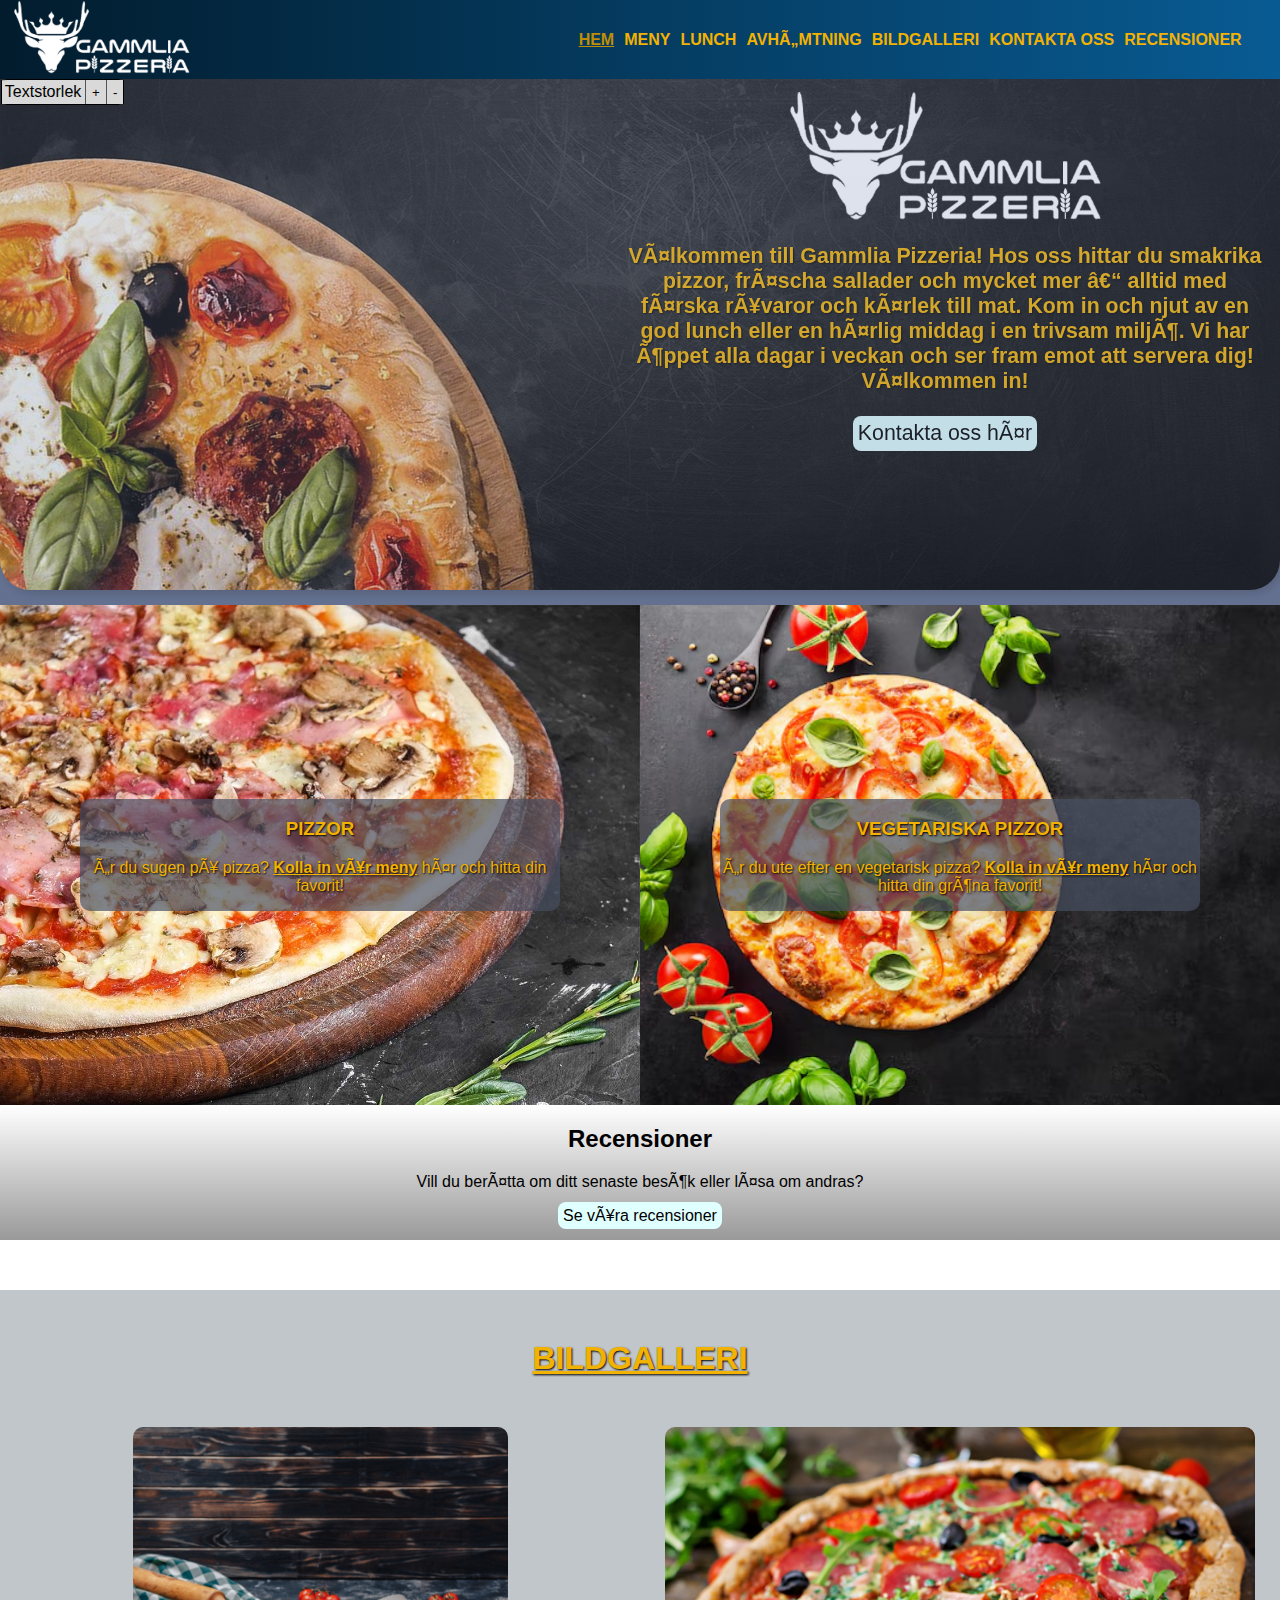
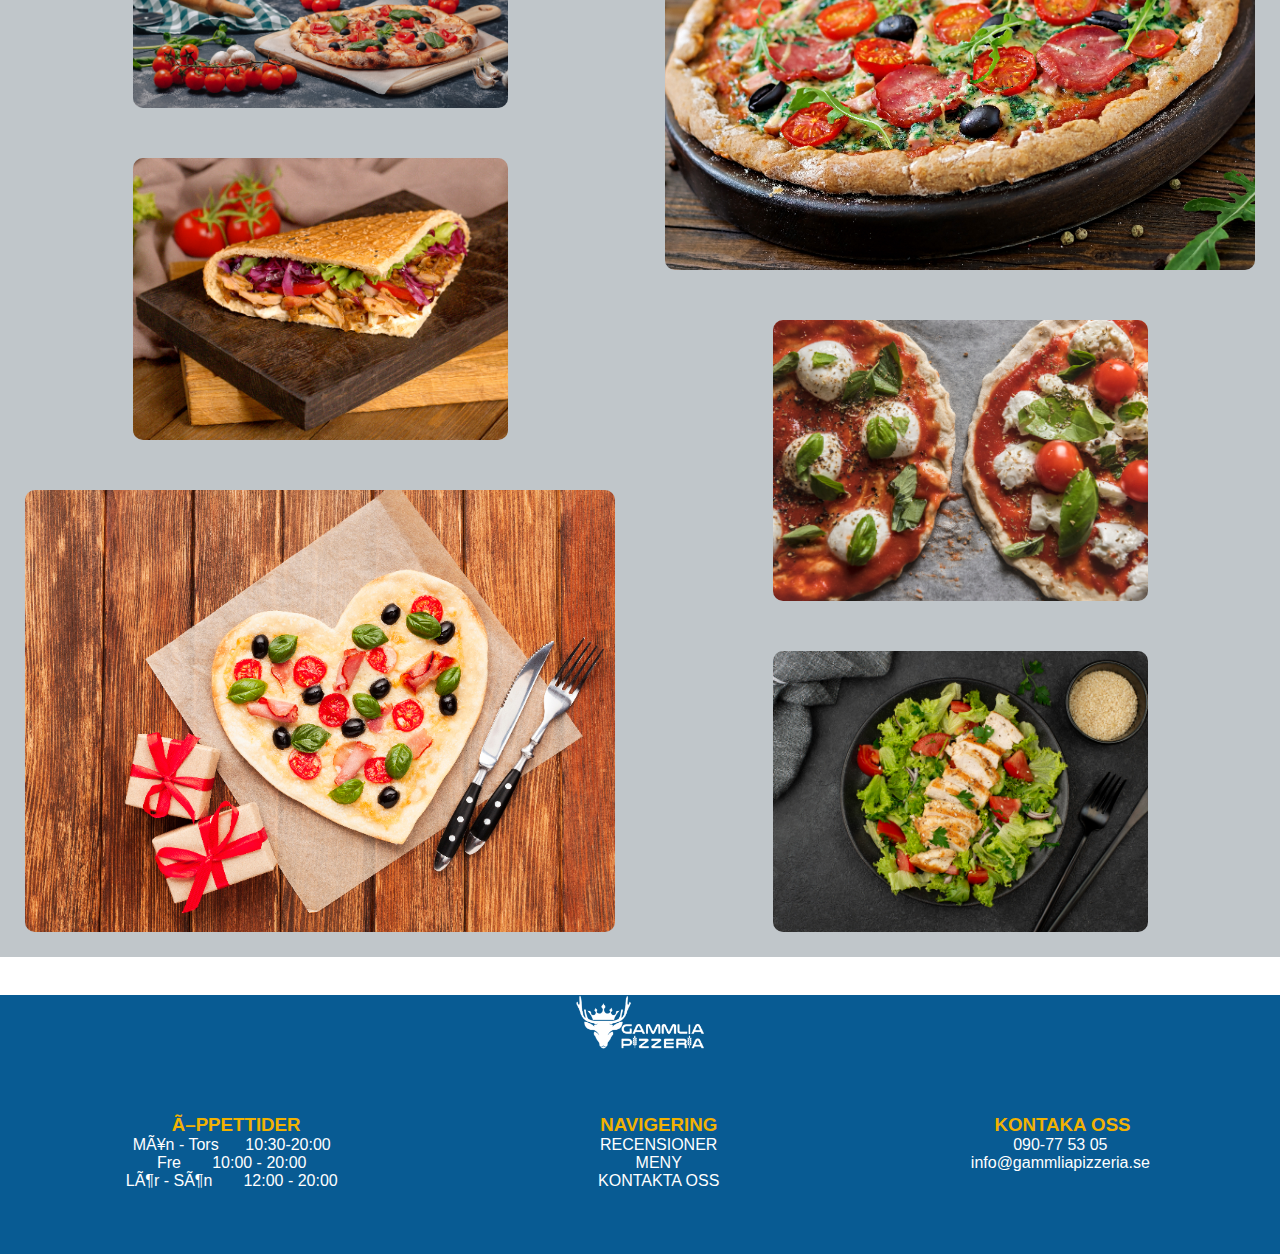
==== index.html @ e301a59c "18" ====
<!DOCTYPE html> <!-- Deklarerar att hemsidan är gjorde i html5 -->

<html lang="sv">

<head>
	<title> Gammlia Pizzeria </title>
	<link rel="stylesheet" href="style.css">
	<meta name="charset" content="UTF-8"> <!--Visar att vi har med ÅÄÖ på hemsidan-->
	<meta name="author" content="Sebatian Gabrielsson">
	<meta name="description" content="Gammlia pizzerias hemsida">
	<meta name="keywords" content="Gammlia pizzeria">

</head>

<body>
	<nav>
		<div class="banner baloo">
			<div class="logo_nav">
				<img src="/img/logo.png" height="75">
			</div>

			<div class="navtext">
				<a href="index.html" style="color: #BF8E06"><strong> <ins> HEM</ins> </strong> </a>
				<a href="meny.html""><strong>MENY</strong> </a>
				<a href=" lunch.html"><strong> LUNCH </strong> </a>
				<a href="avhämtning.html"><strong> AVHÄMTNING </strong> </a>
				<a href="bildgalleri.html"> <strong> BILDGALLERI </strong> </a>
				<a href="kontakta oss.html"><strong> KONTAKTA OSS </strong> </a>
				<a href="recensioner.html"><strong> RECENSIONER </strong> </a>
			</div>
		</div>

		<div class="text_size_container baloo">
			<p>Textstorlek</p>

			<div class="button_container">
				<button title="kommer fungera sen med javascript"> + </button>
				<button title="kommer fungera sen med javascript"> - </button>
			</div>

		</div>
	</nav>

	<div class="top_background_container box_shadow">
		<div class="image_container">
			<img src="/img/logo.png">
			<p class="yellow text_shadow baloo"><b>Välkommen till Gammlia Pizzeria!
					Hos oss hittar du smakrika pizzor, fräscha sallader och mycket mer – alltid med färska råvaror och
					kärlek till mat. Kom in och njut av en god lunch eller en härlig middag i en trivsam miljö. Vi har
					öppet alla dagar i veckan och ser fram emot att servera dig!
					Välkommen in!</b></p>
			<a href="recensioner.html" class="Button baloo">Kontakta oss här</a>
		</div>
	</div>
	<div class="home_meny_container">
		<div class="pizza_container">
			<div class="pizza_text_container">
				<h3 class="yellow baloo text_shadow">PIZZOR</h3>
				<p class="yellow baloo text_shadow">
					Är du sugen på pizza? <a href="meny.html#start_meny"><b><ins>Kolla in vår meny</ins></b></a> här och
					hitta din favorit!
				</p>
			</div>
		</div>
		<div class="vegetarisk_container">
			<div class="pizza_text_container">
				<h3 class="yellow baloo text_shadow">VEGETARISKA PIZZOR</h3>
				<p class="yellow baloo text_shadow">
					Är du ute efter en vegetarisk pizza? <a href="meny.html#vegetarian_meny"><b><ins>Kolla in vår
								meny</ins></b></a> här och hitta din gröna favorit!
				</p>
			</div>
		</div>
	</div>
	<div class="recensioner_container">
		<div class="recensioner_textbox">
			<h2 class="baloo ">Recensioner</h3>
				<p class="baloo2 ">Vill du berätta om ditt senaste besök eller läsa om andras?</p>
				<a href="recensioner.html" class="Button baloo">Se våra recensioner</a>
		</div>
	</div>
	<div class="bildgalleri_title_container">
		<h1 class="baloo text_shadow yellow"><a href="bildgalleri.html"></a><ins><b>BILDGALLERI</b></ins></h1>
	</div>
	<div class="bildgalleri_container">
		<div class="left_container">
			<div class="small_pictures_container">
				<img id="one" src="/img/bildgalleri/bild 1.png">
				<img id="one" src="/img/bildgalleri/bild 2.png">
			</div>
			<div class="big_pictures_container">
				<img id="two" src="/img/bildgalleri/bild 3.png">
			</div>
		</div>
		<div class="right_container">
			<div class="big_pictures_container">
				<img id="two" src="/img/bildgalleri/bild 6.png">
			</div>
			<div class="small_pictures_container">
				<img id="one" src="/img/bildgalleri/bild 4.png">
				<img id="one" src="/img/bildgalleri/bild 5.png">
			</div>
		</div>
	</div>

	<footer>
		<div class="logo_footer">
			<img src="/img/logo.png" height="55">
		</div>
		<div class="footer_container">
			<div class="footer_textbox baloo2">
				<h3 class="baloo yellow"><strong>ÖPPETTIDER</strong></h3>
				<ul class="white">
					<li data-day="1">Mån - Tors &nbsp; &nbsp; &nbsp;10:30-20:00 &nbsp;</li>
					<li data-day="2"> Fre &nbsp; &nbsp; &nbsp; 10:00 - 20:00 &nbsp;</li>
					<li data-day="3"> Lör - Sön &nbsp; &nbsp; &nbsp; 12:00 - 20:00 &nbsp; </li>
				</ul>
			</div>

			<div class="footer_textbox baloo2">
				<h3 class="baloo yellow"><strong>NAVIGERING</strong></h3>
				<ul class="white">
					<li> <a href="recensioner.html"> RECENSIONER</a> </li>
					<li> <a href="meny.html"> MENY </a></li>
					<li> <a href="kontakta oss.html"> KONTAKTA OSS </a> </li>
				</ul>
			</div>

			<div class="footer_textbox baloo2">
				<h3 class="baloo yellow"><strong>KONTAKA OSS</strong></h3>
				<ul class="white">
					<li>090-77 53 05&nbsp;</li>
					<li>info@gammliapizzeria.se&nbsp; </li>
				</ul>
			</div>
		</div>

	</footer>

</body>

</html>
---- style.css ----
/* BODY AND GENERAL CODE */
html {
	scroll-behavior: smooth;
}

body{
	margin: 0px; /*Tar bort den vita bordern runt banner och footer*/
	background: linear-gradient(to bottom, #899BC6, #515B74);
	background-attachment: fixed;
}

a, a:visited, a:active {
    text-decoration: none;
	color: #F2B202;
}

a:hover{
	text-decoration: none;
	color: #BF8E06;
}

li{
	list-style: none;
}

ul{
	justify-content: center;
	padding:0;
	margin: 0 0 5vw 0;
}

input::placeholder{
	position: absolute;
}

.baloo{
	font-family: 'Baloo', sans-serif;
}

.baloo2{
	font-family: 'Baloo2', sans-serif;
}

.yellow{
	color: #F2B202;
}

.white{
	color: white;
}

.bold{
	font-weight: bold;
}

.red_fade{
	background:linear-gradient(to right,#DA3333,#741B1B);
}

.green_fade{
	background:linear-gradient(to right,#1BBE39,#1A892E);
}

.text_shadow{
	text-shadow: 1px 1px 2px black;
}

.review_gray{
	background-color: #E2E8F5;
}

.box_shadow{
	box-shadow: 3px 3px 10px rgba(0, 0, 0, 0.2);
}

/* NAV-BAR RELATED CODE */

nav{
	background: linear-gradient(to right,#021C2D, #085B93);
	position: fixed; 
	top: 0;
	width: 100%;
	z-index: 1000;
}

.banner{
	display: flex;
	justify-content: space-between;
	align-items: center;
}

.navtext{
	padding-right: 3vw;
	display: flex;
	gap: 10px;
}

.text_size_container{
	background-color: #D9D9D9;
	position: fixed;
	height: auto;
	border-radius: 5%;
	margin: 0vw 0 5vw 0.1vw;
	width: auto;
	display: flex;
	gap: 0.3vw;
	padding-left: 0.2vw;
	border: black;
	border-style: solid;
	border-width: 0.1vw;
}

.text_size_container p {
	margin: 0.25vw auto;
	text-align: center;
}

.button_container{
	display: flex;
}

.button_container button{
	background-color: #D9D9D9;
	border-width: 0 0 0 0.1vw;
	height: auto;
}

/* FOOTER RELATED CODE */

footer{
	background-color:#085B93;
	position:static;
	bottom:0;
	width:100%;
	z-index: 1000;
	padding: 0;
	margin-top: 3vw;
	
}

.footer_container {
	display: flex;
	flex-wrap: wrap;
	justify-content: space-around;
}

.logo_footer{
	width: 100%;
	display: flex;
	flex-direction: column;
}

.logo_footer img {
	margin: 0 auto;
}

.footer_textbox{
	text-align: center;
	margin: 0 auto;
}

.footer_textbox h3 {
	margin: 5vw 0 0 0;
}

.footer_textbox a {
	color: white;
}

.footer_textbox a:hover {
	color: #F2B202;
}


/* MENY RELATED CODE */

.page_title_container{
	width: 100%;
	display: flex;
	margin: 125px 0 20px 0;
}

.page_title_container img{
	margin: 0 auto;
	max-width: 480px;
	height: auto;
}

.meny_container{
	background-color: #484F61;
	max-width: 75%;
	margin: 0 auto;
	height: auto;
	border-radius: 5px;
	display: flex;
	flex-direction: column;
	padding:0 19.2px 15px 19.2px;
	overflow: hidden;
}

.meny_title_container {
	padding-left: 15px;
	margin: 0 auto;
	margin-top: 1vw;
	width: 99%; 
    height: 45px; 
    border-radius: 20px;
    text-align: center; 
	justify-content: center;
}

.meny_title_container_content{
	display: flex;
	height: 100%;
	text-align: center;
	align-items: center;
	justify-content: space-between;
}

.meny_title_container_content img{
	height: 100%;
}

.meny_title_container_content h3{
	font-size: 16pt;
}

.meny_options_container{
	display: flex;
	justify-content: space-between;
	padding: 0 1vw 0 1vw;
}

.meny_textbox{
	display: flex;
	gap: 2vw;
	font-size: 15pt;

}

.price_textbox{
	font-size: 15pt;
}

.meny_divider {
	margin: 0 0.5vw 0 0.5vw;
	max-width: 100%; 
    height: 10px;
    border-radius: 20px;
}


/* BILDGALLERI RELATED CODE */

.pictures_container_background{
	display: flex;
	justify-content: center;
	flex-wrap: wrap;
	width: 50%;
	padding: 5px;
	margin: 0 auto;
	background: linear-gradient(to bottom, #FFFFFF, #999999);
	gap: 2vw;
	border-radius: 1vw;
	overflow: hidden;
}

.pictures_container img{
	max-width: 360px;
	height: auto;
	border-radius: 20px;
}


/* AVHÄMTNING RELATED CODE */

.page_info_container{
	display: flex;
	flex-wrap: wrap;
}

.info_textbox{
	margin: 0 auto 30px auto;
	padding: 0 10px 0 10px;
	background-color: green;
	max-width: 60%; 
	height: auto;
    border-radius: 20px;
	text-align: center;
}

.picture_background{
	display: flex;
	justify-content: center;
	flex-wrap: wrap;
	width: 100%;
	padding: 10px 10px 10px 10px;
	margin: 0 auto;
	gap: 20px 250px;
	border-radius: 1vw;
	overflow: hidden;
}

.avhämtning_picture_container img{
	width: 480px;
	height: 360px;
	border-radius: 20px;
}


/* LUNCH RELATED CODE */

.lunch_container{
	background-color: #484F61;
	margin: 100px auto 100px auto;
	max-width: 65%;
	gap: 50px 45px;
	justify-content: center;
	height: auto;
	border-radius: 5px;
	display: flex;
	flex-wrap: wrap;
	padding: 25px 25px 25px 25px;
	overflow: hidden;
	z-index: 1000;
}

.lunch_ img {
	top: 0;
	margin: 0;
}

.video_container{
	width: 35%;
	height: auto;
}
.video_container video{
	width: 100%;
	height: 100%;
	border-radius: 20px;
}

.lunch_container iframe{
	border-radius: 10px;
}

.lunch_textbox{
	background-color: green;
	width: 55%;
	border-radius: 10px;
	padding: 15px 15px 15px 15px;
	font-size: 16pt;
	text-align: center;
}


/* RECENSIONER RELATED CODE */

.recensioner_background {
	display: flex;
	justify-content: space-between;
	flex-wrap: wrap;
	width: 30%;
	padding: 10px 10px 10px 10px;
	margin: 0 auto;
	gap: 20px 100px;
	border-radius: 1vw;
	overflow: hidden;
}

.username_container input {
	border-radius: 10px;
	border-width: 0;
	height: 30px;
	width: 100%;
	padding-left: 5px;
}

.rating_container
{
	display: flex;
	border-radius: 10px;
	height: 30px;
	align-items: center;
}

.star{
	font-size: 24pt;
	color: #878682;
	cursor: pointer;
}

.star:hover{
	color: #F2B202;
}

.review_container {
	width: 30%;
	margin: 0 auto;
}

.review_textbox textarea {
	border-radius: 10px;
	border-width: 0;
	height: 100px;
	width: 100%;
	padding-left: 5px;
	resize: none;
}

.submit_container{
	padding-left: 35vw;
	margin-top: 10px;
}

.submit_container button{
	border-radius: 10px;
	border-width: 0;
	cursor: pointer;
	height: 30px;
	width: 10%;
}

.placeholder_reviews_comtainer{
	display: flex;
	flex-wrap: wrap;
	justify-content: center;
	gap:30px 150px;
	width: 60%;
	margin-top: 25px;
	margin: 25px auto;
}

.placeholder_reviews_comtainer img{
	width: 360px;
	height: auto;
}


/* KONTAKTA OSS RELATED CODE */

.form_container{
	background-color: #484F61;
	max-width: 50%;
	margin: 150px auto;
	height: auto;
	border-radius: 5px;
	display: flex;
	flex-direction: column;
	padding:0 19.2px 15px 19.2px;
}

.form_info_container{
	text-align: center;
}

.form_info_container p{
	color: white;
	font-family: 'Baloo2', sans-serif;
	text-shadow: 1px 1px 2px black;
}

.form_section_container{
	width: 100%;
}

.form_section_container h5{
	margin-bottom: 0;
	color: #F2B202;
	font-family: 'Baloo2', sans-serif;
	text-shadow: 1px 1px 2px black;
}

.form_section_container input {
	border-radius: 5px;
	border: none;
	height: 20px;
	padding: 15px 5px;
	width: 100%;
	box-sizing: border-box;
}

.form_section_container textarea {
	resize: none;
	border-radius: 5px;
	border: none;
	height: 65px;
	padding: 5px 5px;
	width: 100%;
	box-sizing: border-box;
}

.checkbox_container {
	display: flex;
	gap: 5px;
}

.checkbox_container input {
	margin-left: 0;
	transition: color 0.4s linear;

}

.submit_form_container{
	display: flex;
}

.submit_form_container input{
	margin: 0 auto;
	border-radius: 20px;
	border: none;
	width: 125px;
	height: 50px;
	cursor: pointer;
	transition-duration: 0.5s;
	font-size: 20pt;
}

.submit_form_container input:hover{
	background-color: green;
	color: white;
	transition-duration: 0.5s;
}


/* INDEX RELATED CODE */

.top_background_container{
	margin-top:0;
	width: 100%;
	position: relative;
	min-height: 500px;
	opacity: 75%;
	background-image: url("/img/background.png");
	background-size: cover;
	background-repeat: no-repeat;
	background-position: bottom left;
	border-radius: 30px;
	overflow: hidden;
	display: flex;
	justify-content: end;
	padding-top: 90px;
}

.image_container {
	max-width: 50%;
	display: flex;
	flex-direction: column;
	text-align: center;
	align-items: center;
	padding-right: 15px;
	font-size: 16pt;
}

.image_container img {
	width: 360px;
	height: auto;
	margin: 0 auto;
}

.Button{
	background-color: lightcyan;
	color: black !important;
	width: fit-content;
	padding: 5px 5px;
	border-radius: 8px;
	transition-duration: 0.5s;
}

.Button:hover{
	background-color: darkcyan;
	transition-duration: 0.5s;
	color: black;
}

.home_meny-container{
	margin-top: 0;
	background-color: green;
}

.home_meny_container{
	display: flex;
	margin-top: 15px;
}

.pizza_container{
	background-image: url("/img/pizza.png");
	background-size: cover;
	background-repeat: no-repeat;
	width: 50%;
	background-position: right;
	height: 500px;
	display: flex;
	align-items: center;
}

.pizza_text_container{
	margin: 0 auto;
	border-radius: 10px;
	background-color: #484f61af;
	width: 75%;
	height: auto;
	text-align: center;
}

.vegetarisk_container{
	background-image: url("/img/vegetarisk\ pizza.png");
	background-size: cover;
	background-repeat: no-repeat;
	width: 50%;
	display: flex;
	align-items: center;
}

.recensioner_container {
	background: linear-gradient(to top, #999999, #FFFFFF);
	display: flex;
	flex-direction: column;
	min-height: 135px;
}

.recensioner_textbox{
	margin: 0 auto;
	text-align: center;
}

.bildgalleri_title_container{
	display: flex;
	flex-direction: column;
	background-color: #021c2d40;
	margin-top: 50px;
	padding: 50px 0;
}

.bildgalleri_title_container h1{
	margin: 0 auto;
}

.bildgalleri_container {
	margin-top: 0;
	display: flex;
	background-color: #021c2d40;
	gap: 50px;
	padding-bottom: 25px;
}

.left_container{
	display: flex;
	flex-direction: column;
	width: 50%;
	row-gap: 50px;
	padding-left: 25px;
}

.right_container{
	display: flex;
	flex-direction: column;
	width: 50%;
	align-items: center;
	row-gap: 50px;
	padding-right: 25px;
}

.small_pictures_container{
	display: flex;
	flex-wrap: wrap;
	gap: 50px;
	width: 100%;
	justify-content: center;
	box-sizing: border-box;
}

.big_pictures_container{
	display: flex;
	width: 100%;	
	box-sizing: border-box;
}

#one {
	width: 375px;
	height: auto;
	border-radius: 10px;
}

#two {
	width: 100%;
	height: auto;
	border-radius: 10px;
}
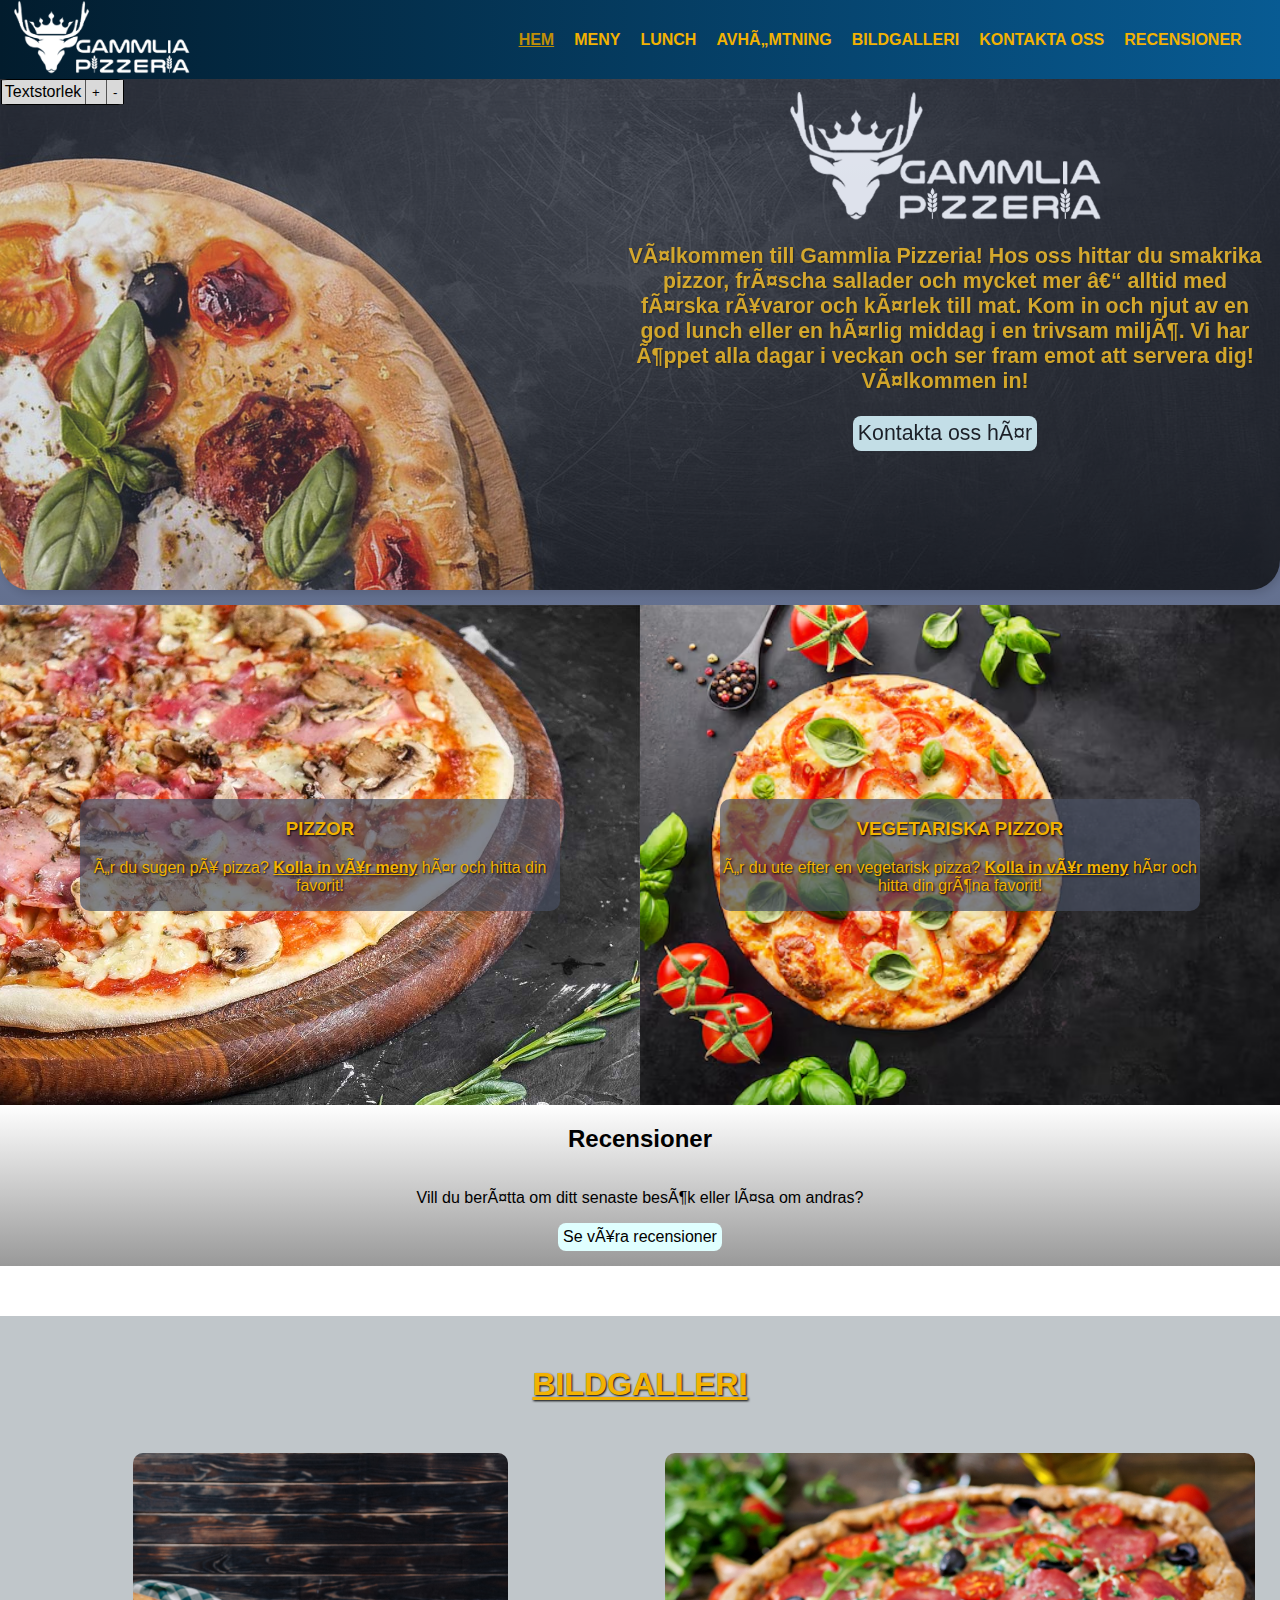
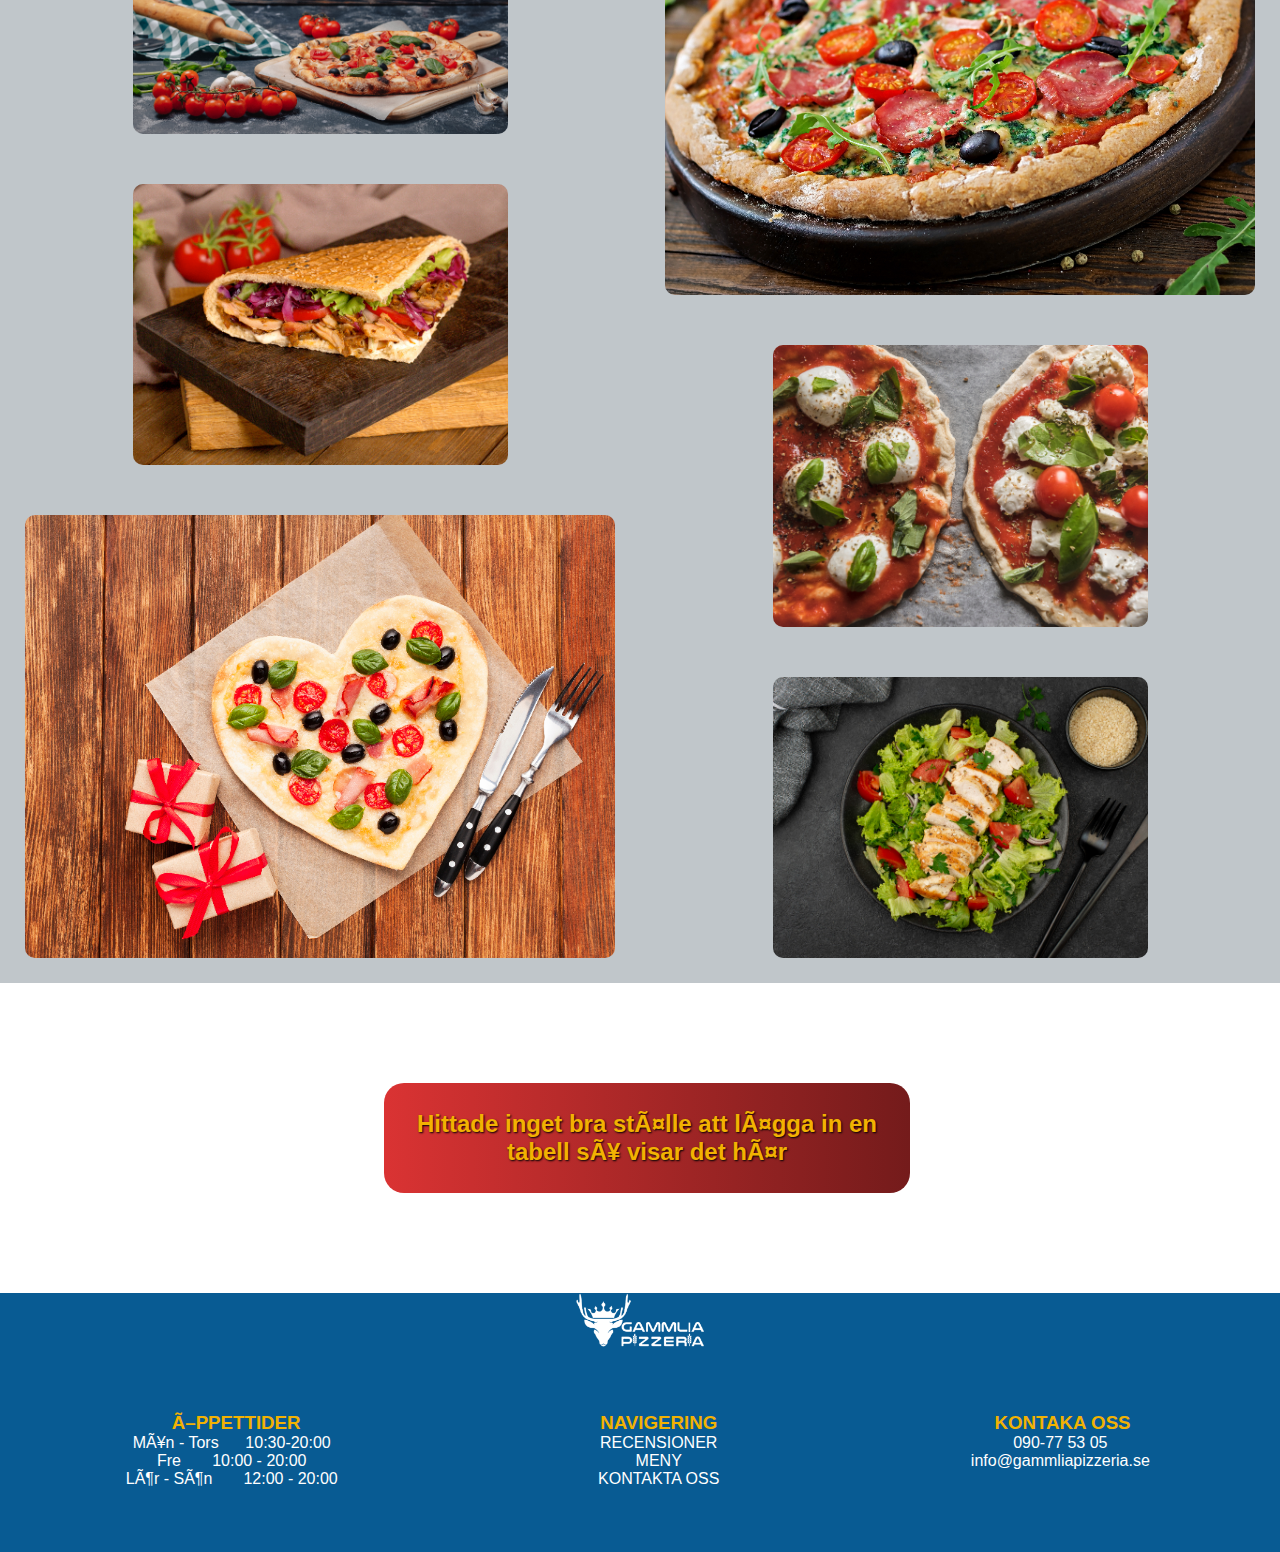
==== commit 8991cd61: "19" ====
--- a/index.html
+++ b/index.html
@@ -49,7 +49,7 @@
 					kärlek till mat. Kom in och njut av en god lunch eller en härlig middag i en trivsam miljö. Vi har
 					öppet alla dagar i veckan och ser fram emot att servera dig!
 					Välkommen in!</b></p>
-			<a href="recensioner.html" class="Button baloo">Kontakta oss här</a>
+			<a href="kontakta oss.html" class="Button baloo">Kontakta oss här</a>
 		</div>
 	</div>
 	<div class="home_meny_container">
@@ -74,7 +74,7 @@
 	</div>
 	<div class="recensioner_container">
 		<div class="recensioner_textbox">
-			<h2 class="baloo ">Recensioner</h3>
+			<h2 class="baloo ">Recensioner</h2>
 				<p class="baloo2 ">Vill du berätta om ditt senaste besök eller läsa om andras?</p>
 				<a href="recensioner.html" class="Button baloo">Se våra recensioner</a>
 		</div>
@@ -100,6 +100,11 @@
 				<img id="one" src="/img/bildgalleri/bild 4.png">
 				<img id="one" src="/img/bildgalleri/bild 5.png">
 			</div>
+		</div>
+	</div>
+	<div class="table_link_container">
+		<div class="table_link_textbox yellow text_shadow red_fade baloo">
+			<a href="table.html"><h2>Hittade inget bra ställe att lägga in en tabell så visar det här</h2></a>
 		</div>
 	</div>
 
--- a/style.css
+++ b/style.css
@@ -74,6 +74,20 @@
 	box-shadow: 3px 3px 10px rgba(0, 0, 0, 0.2);
 }
 
+
+/* PRINT RELATED CODE */
+@media print {
+    * {
+        -webkit-print-color-adjust: exact;
+        print-color-adjust: exact;
+    }
+
+	nav, footer, .text_size_container{
+		display: none;
+	}
+}
+
+
 /* NAV-BAR RELATED CODE */
 
 nav{
@@ -93,7 +107,7 @@
 .navtext{
 	padding-right: 3vw;
 	display: flex;
-	gap: 10px;
+	gap: 20px;
 }
 
 .text_size_container{
@@ -562,16 +576,17 @@
 .Button{
 	background-color: lightcyan;
 	color: black !important;
-	width: fit-content;
 	padding: 5px 5px;
 	border-radius: 8px;
-	transition-duration: 0.5s;
+	transition: transform 0.2s ease;
+	display: block;
+	width: fit-content;
 }
 
 .Button:hover{
 	background-color: darkcyan;
-	transition-duration: 0.5s;
 	color: black;
+	transform: scale(1.1);
 }
 
 .home_meny-container{
@@ -617,12 +632,15 @@
 	background: linear-gradient(to top, #999999, #FFFFFF);
 	display: flex;
 	flex-direction: column;
-	min-height: 135px;
+	padding-bottom: 15px;
 }
 
 .recensioner_textbox{
 	margin: 0 auto;
-	text-align: center;
+	display: flex;
+	flex-direction: column;
+	text-align: center;
+	align-items: center;
 }
 
 .bildgalleri_title_container{
@@ -687,4 +705,44 @@
 	width: 100%;
 	height: auto;
 	border-radius: 10px;
+}
+
+.table_link_container{
+	margin: 100px auto;
+	width: 40%;
+}
+
+.table_link_textbox {
+	width: 100%;
+	padding: 7px 7px;
+	border-radius: 20px;
+	display: flex;
+	flex-direction: column;
+	align-items: center;
+	text-align: center;
+	transition: transform 0.2s ease;
+}
+
+.table_link_textbox:hover{
+	transform: scale(1.1);
+}
+
+
+/* TABLE PAGE RELATED CODE */
+
+.table_background_container{
+	margin-top: 100px;
+	display: flex;
+	align-items: center;
+	height: 600px;
+}
+
+.table_container{
+	text-align: center;
+	margin: 0 auto;
+}
+
+.table_container table{
+	width: 750px;
+	height: auto;
 }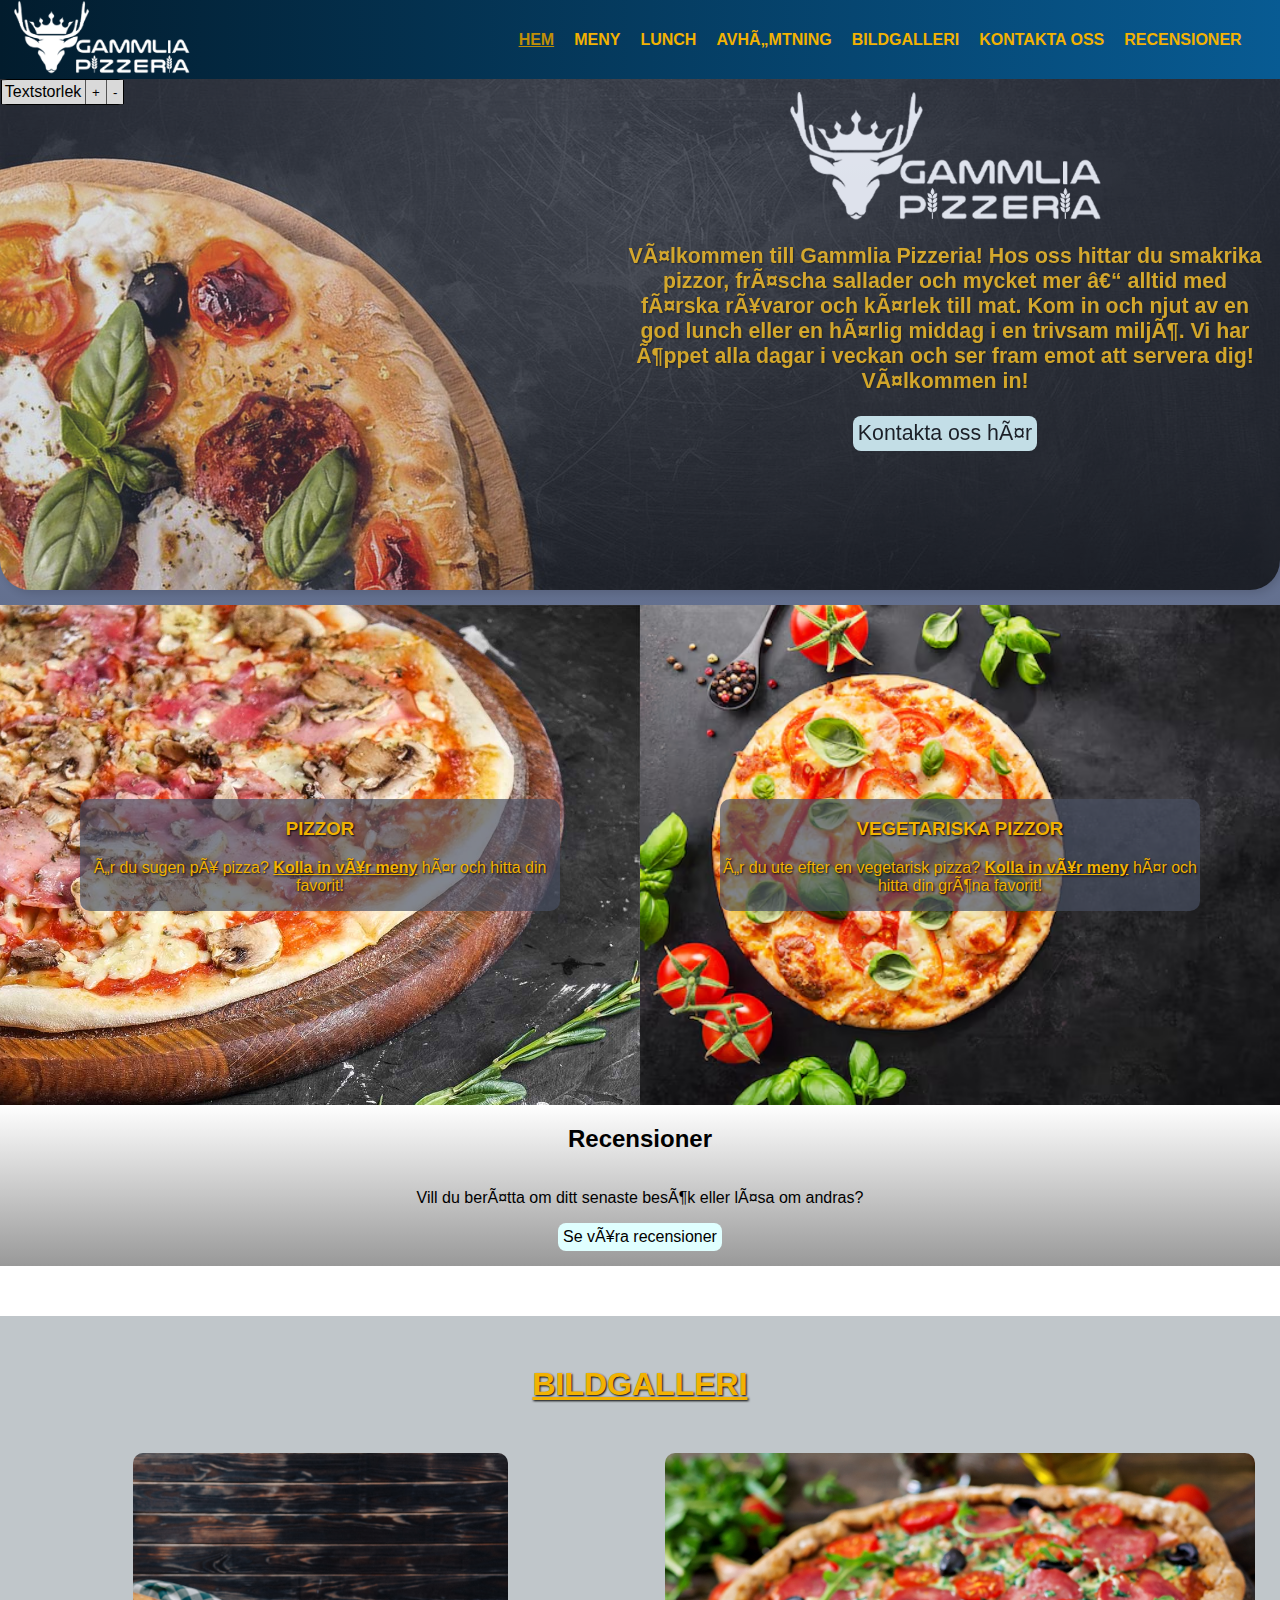
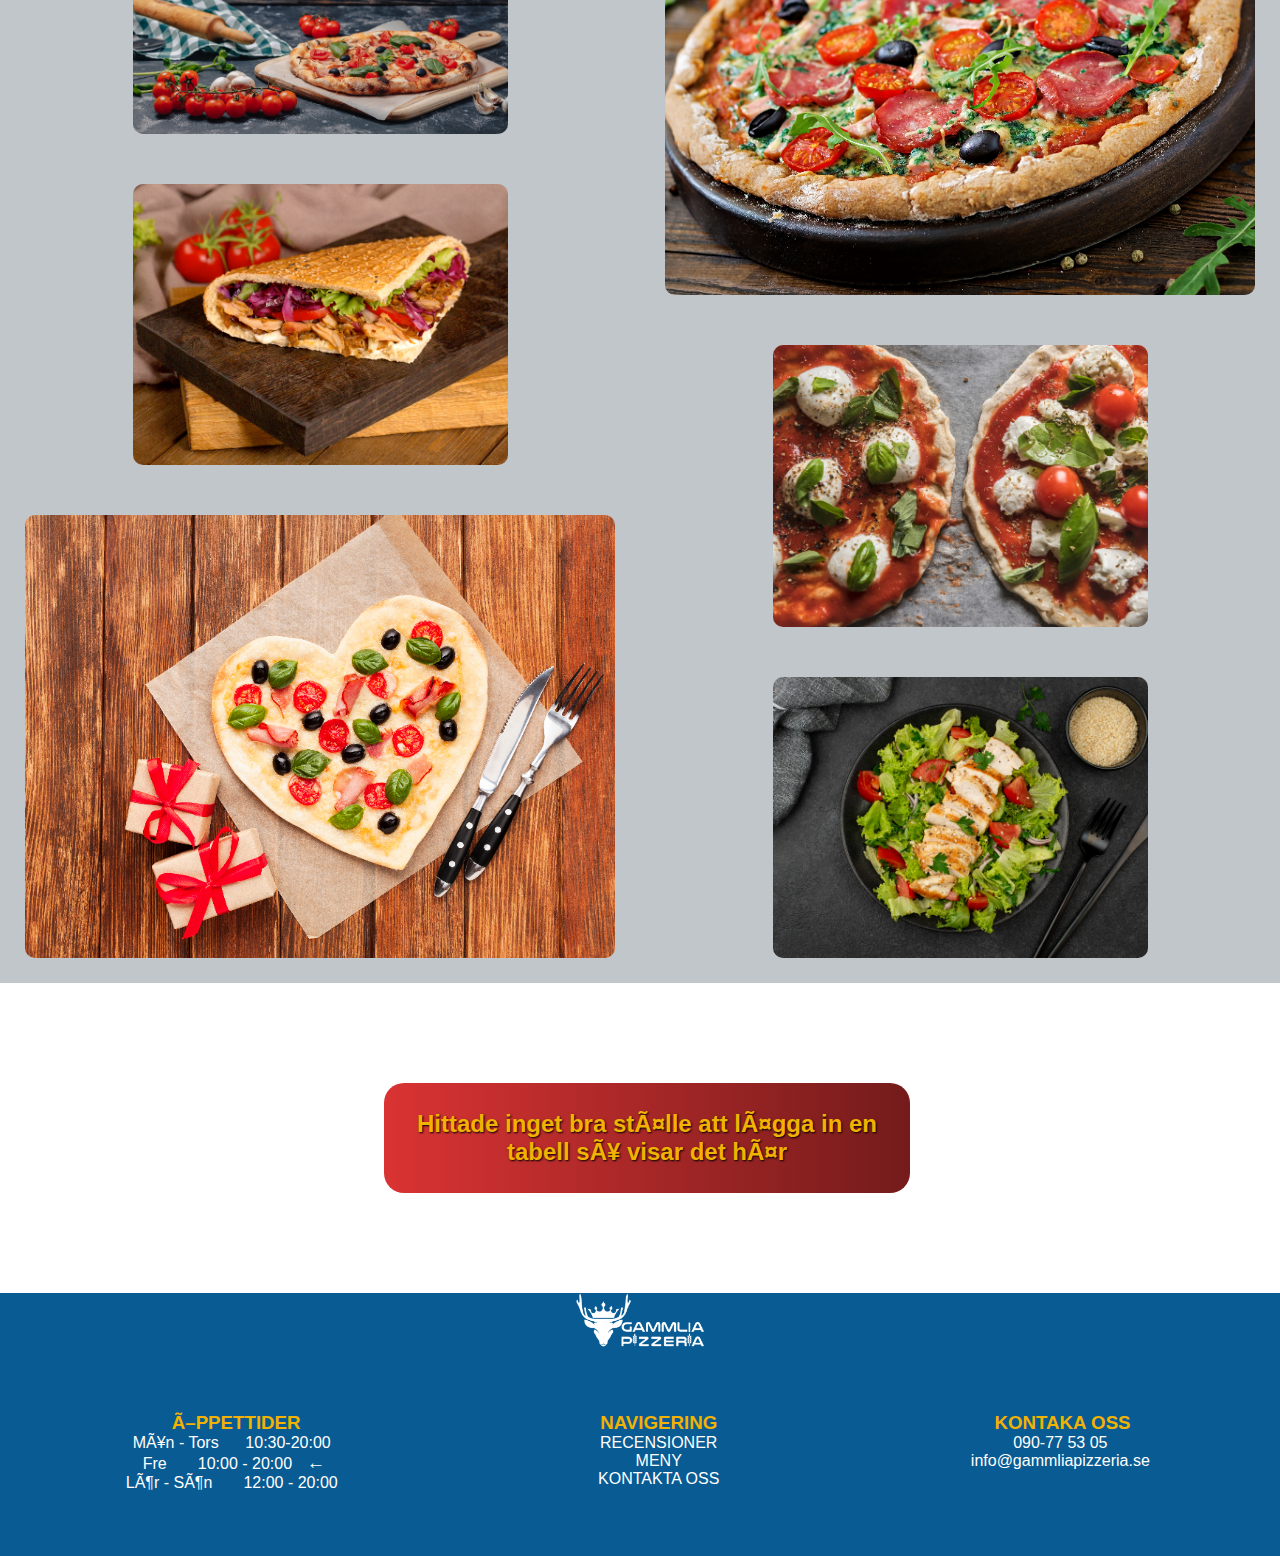
==== commit 4408ce52: "36" ====
--- a/index.html
+++ b/index.html
@@ -9,23 +9,23 @@
 	<meta name="author" content="Sebatian Gabrielsson">
 	<meta name="description" content="Gammlia pizzerias hemsida">
 	<meta name="keywords" content="Gammlia pizzeria">
-
+	<script src="script.js" defer></script>
 </head>
 
 <body>
 	<nav>
 		<div class="banner baloo">
 			<div class="logo_nav">
-				<img src="/img/logo.png" height="75">
+				<img src="img/logo.png" height="75" alt="Logo">
 			</div>
 
 			<div class="navtext">
 				<a href="index.html" style="color: #BF8E06"><strong> <ins> HEM</ins> </strong> </a>
-				<a href="meny.html""><strong>MENY</strong> </a>
+				<a href="meny.html"><strong>MENY</strong> </a>
 				<a href=" lunch.html"><strong> LUNCH </strong> </a>
 				<a href="avhämtning.html"><strong> AVHÄMTNING </strong> </a>
 				<a href="bildgalleri.html"> <strong> BILDGALLERI </strong> </a>
-				<a href="kontakta oss.html"><strong> KONTAKTA OSS </strong> </a>
+				<a href="kontaktaoss.html"><strong> KONTAKTA OSS </strong> </a>
 				<a href="recensioner.html"><strong> RECENSIONER </strong> </a>
 			</div>
 		</div>
@@ -43,13 +43,13 @@
 
 	<div class="top_background_container box_shadow">
 		<div class="image_container">
-			<img src="/img/logo.png">
+			<img src="img/logo.png" alt="Logo">
 			<p class="yellow text_shadow baloo"><b>Välkommen till Gammlia Pizzeria!
 					Hos oss hittar du smakrika pizzor, fräscha sallader och mycket mer – alltid med färska råvaror och
 					kärlek till mat. Kom in och njut av en god lunch eller en härlig middag i en trivsam miljö. Vi har
 					öppet alla dagar i veckan och ser fram emot att servera dig!
 					Välkommen in!</b></p>
-			<a href="kontakta oss.html" class="Button baloo">Kontakta oss här</a>
+			<a href="kontaktaoss.html" class="Button baloo">Kontakta oss här</a>
 		</div>
 	</div>
 	<div class="home_meny_container">
@@ -85,20 +85,20 @@
 	<div class="bildgalleri_container">
 		<div class="left_container">
 			<div class="small_pictures_container">
-				<img id="one" src="/img/bildgalleri/bild 1.png">
-				<img id="one" src="/img/bildgalleri/bild 2.png">
+				<img src="img/bildgalleri/bild1.png" alt="pizza">
+				<img src="img/bildgalleri/bild2.png" alt="pizza">
 			</div>
 			<div class="big_pictures_container">
-				<img id="two" src="/img/bildgalleri/bild 3.png">
+				<img src="img/bildgalleri/bild3.png" alt="pizza">
 			</div>
 		</div>
 		<div class="right_container">
 			<div class="big_pictures_container">
-				<img id="two" src="/img/bildgalleri/bild 6.png">
+				<img src="img/bildgalleri/bild6.png" alt="pizza">
 			</div>
 			<div class="small_pictures_container">
-				<img id="one" src="/img/bildgalleri/bild 4.png">
-				<img id="one" src="/img/bildgalleri/bild 5.png">
+				<img src="img/bildgalleri/bild4.png" alt="pizza">
+				<img src="img/bildgalleri/bild5.png" alt="pizza">
 			</div>
 		</div>
 	</div>
@@ -110,15 +110,15 @@
 
 	<footer>
 		<div class="logo_footer">
-			<img src="/img/logo.png" height="55">
+			<img src="img/logo.png" height="55" alt="logo">
 		</div>
 		<div class="footer_container">
 			<div class="footer_textbox baloo2">
 				<h3 class="baloo yellow"><strong>ÖPPETTIDER</strong></h3>
 				<ul class="white">
-					<li data-day="1">Mån - Tors &nbsp; &nbsp; &nbsp;10:30-20:00 &nbsp;</li>
-					<li data-day="2"> Fre &nbsp; &nbsp; &nbsp; 10:00 - 20:00 &nbsp;</li>
-					<li data-day="3"> Lör - Sön &nbsp; &nbsp; &nbsp; 12:00 - 20:00 &nbsp; </li>
+					<li data-day="1,2,3,4">Mån - Tors &nbsp; &nbsp; &nbsp;10:30-20:00  <span class="arrow"><h5>&#8592;</h5></span>&nbsp;</li>
+					<li data-day="5"> Fre &nbsp; &nbsp; &nbsp; 10:00 - 20:00 <span class="arrow"><h5>&#8592;</h5></span>&nbsp;</li>
+					<li data-day="6,0"> Lör - Sön &nbsp; &nbsp; &nbsp; 12:00 - 20:00 <span class="arrow"><h5>&#8592;</h5></span>&nbsp; </li>
 				</ul>
 			</div>
 
@@ -127,7 +127,7 @@
 				<ul class="white">
 					<li> <a href="recensioner.html"> RECENSIONER</a> </li>
 					<li> <a href="meny.html"> MENY </a></li>
-					<li> <a href="kontakta oss.html"> KONTAKTA OSS </a> </li>
+					<li> <a href="kontaktaoss.html"> KONTAKTA OSS </a> </li>
 				</ul>
 			</div>
 
@@ -139,7 +139,6 @@
 				</ul>
 			</div>
 		</div>
-
 	</footer>
 
 </body>
--- a/style.css
+++ b/style.css
@@ -32,6 +32,18 @@
 
 input::placeholder{
 	position: absolute;
+}
+
+table {
+	background-color: black;
+}
+
+#tableone{
+	background-color: grey;
+}
+
+#tabletwo{
+	background-color: lightgrey;
 }
 
 .baloo{
@@ -186,6 +198,16 @@
 	color: #F2B202;
 }
 
+.arrow{
+  display: none; 
+  margin-left: 10px;
+  justify-content: center;
+}
+
+.arrow h5{
+	font-size: 14pt;
+	margin: 0;
+}
 
 /* MENY RELATED CODE */
 
@@ -262,6 +284,15 @@
 	max-width: 100%; 
     height: 10px;
     border-radius: 20px;
+}
+
+.random_pizza_container {
+	display: flex;
+	flex-direction: column;
+	background-color: #484F61;
+	width: 50%;
+	margin: 30px auto;
+	align-items: center;
 }
 
 
@@ -546,7 +577,7 @@
 	position: relative;
 	min-height: 500px;
 	opacity: 75%;
-	background-image: url("/img/background.png");
+	background-image: url("img/background.png");
 	background-size: cover;
 	background-repeat: no-repeat;
 	background-position: bottom left;
@@ -600,7 +631,7 @@
 }
 
 .pizza_container{
-	background-image: url("/img/pizza.png");
+	background-image: url("img/pizza.png");
 	background-size: cover;
 	background-repeat: no-repeat;
 	width: 50%;
@@ -620,7 +651,7 @@
 }
 
 .vegetarisk_container{
-	background-image: url("/img/vegetarisk\ pizza.png");
+	background-image: url("img/vegetariskpizza.png");
 	background-size: cover;
 	background-repeat: no-repeat;
 	width: 50%;
@@ -689,10 +720,22 @@
 	box-sizing: border-box;
 }
 
+.small_pictures_container img{
+	width: 375px;
+	height: auto;
+	border-radius: 10px;
+}
+
 .big_pictures_container{
 	display: flex;
 	width: 100%;	
 	box-sizing: border-box;
+}
+
+.big_pictures_container img {
+	width: 100%;
+	height: auto;
+	border-radius: 10px;
 }
 
 #one {
@@ -733,6 +776,7 @@
 .table_background_container{
 	margin-top: 100px;
 	display: flex;
+	flex-direction: column;
 	align-items: center;
 	height: 600px;
 }
@@ -745,4 +789,8 @@
 .table_container table{
 	width: 750px;
 	height: auto;
+}
+
+.js_button_container{
+	margin: 25px auto;
 }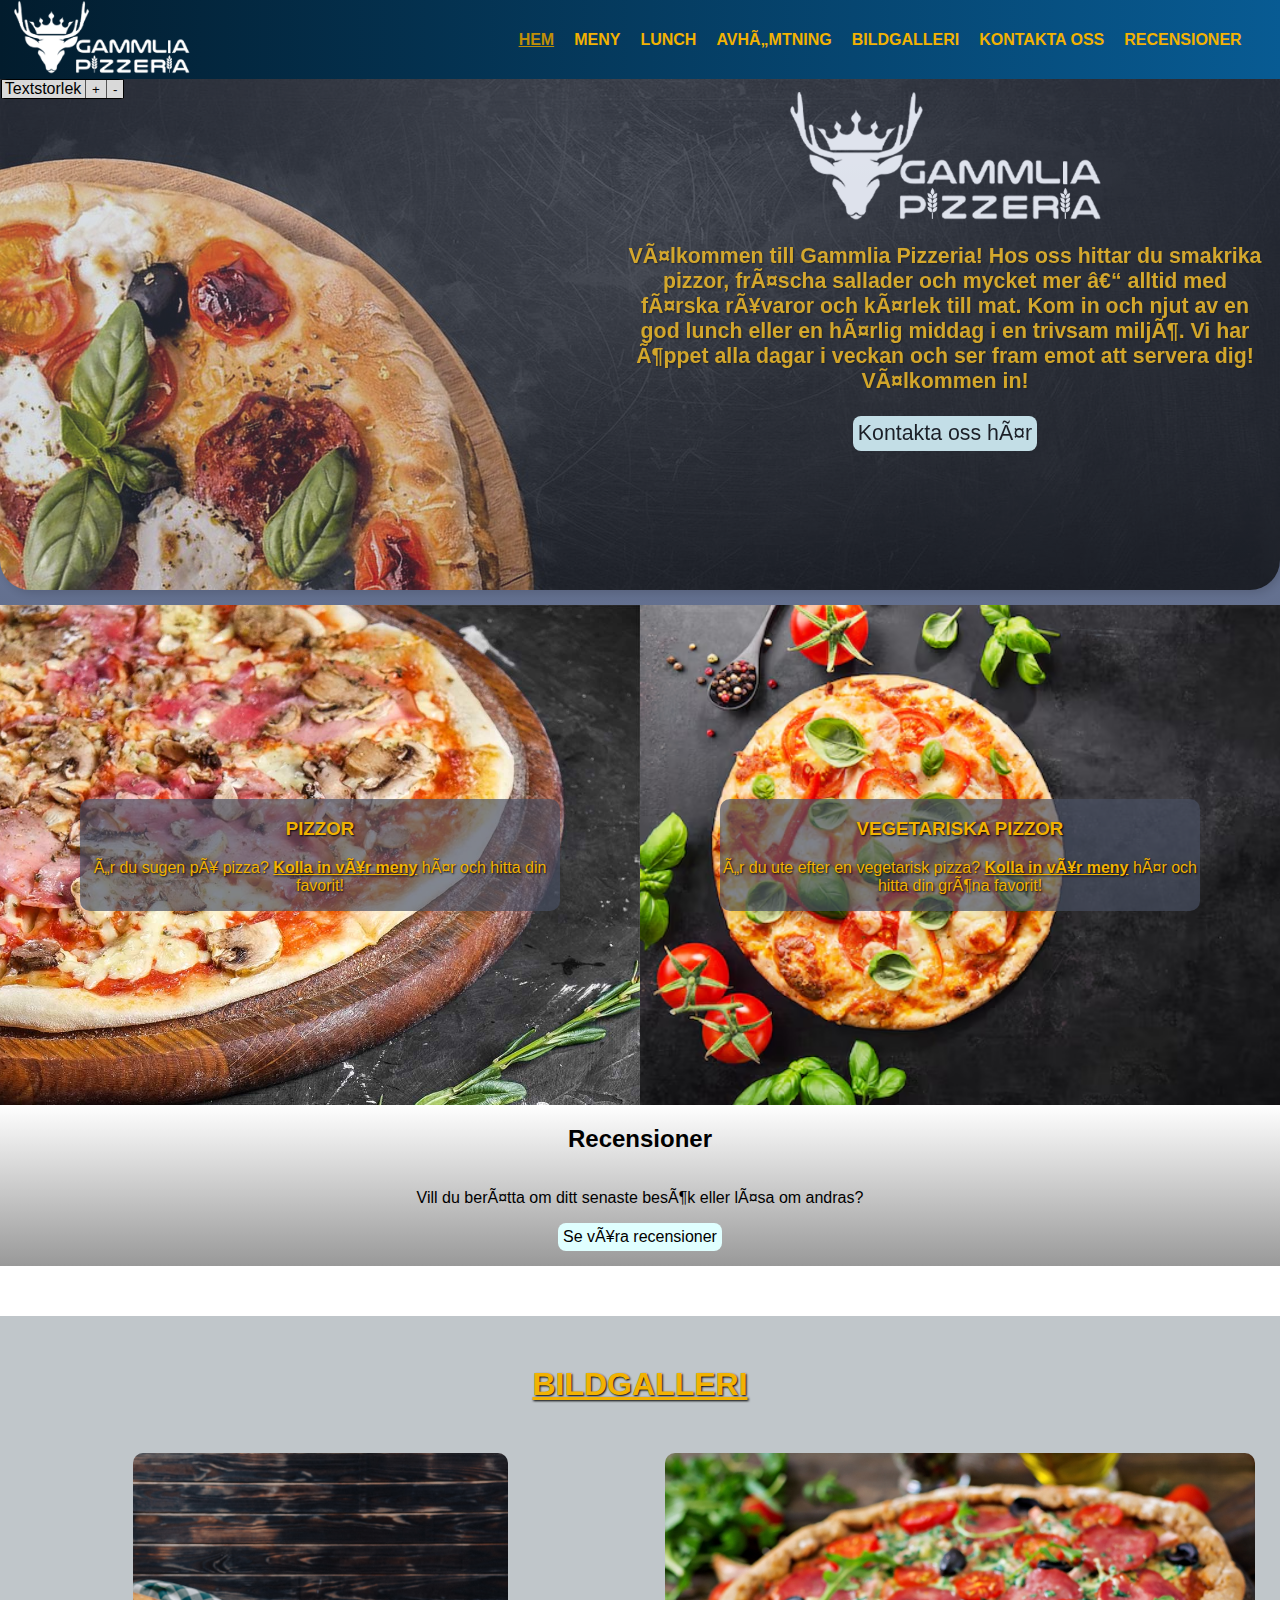
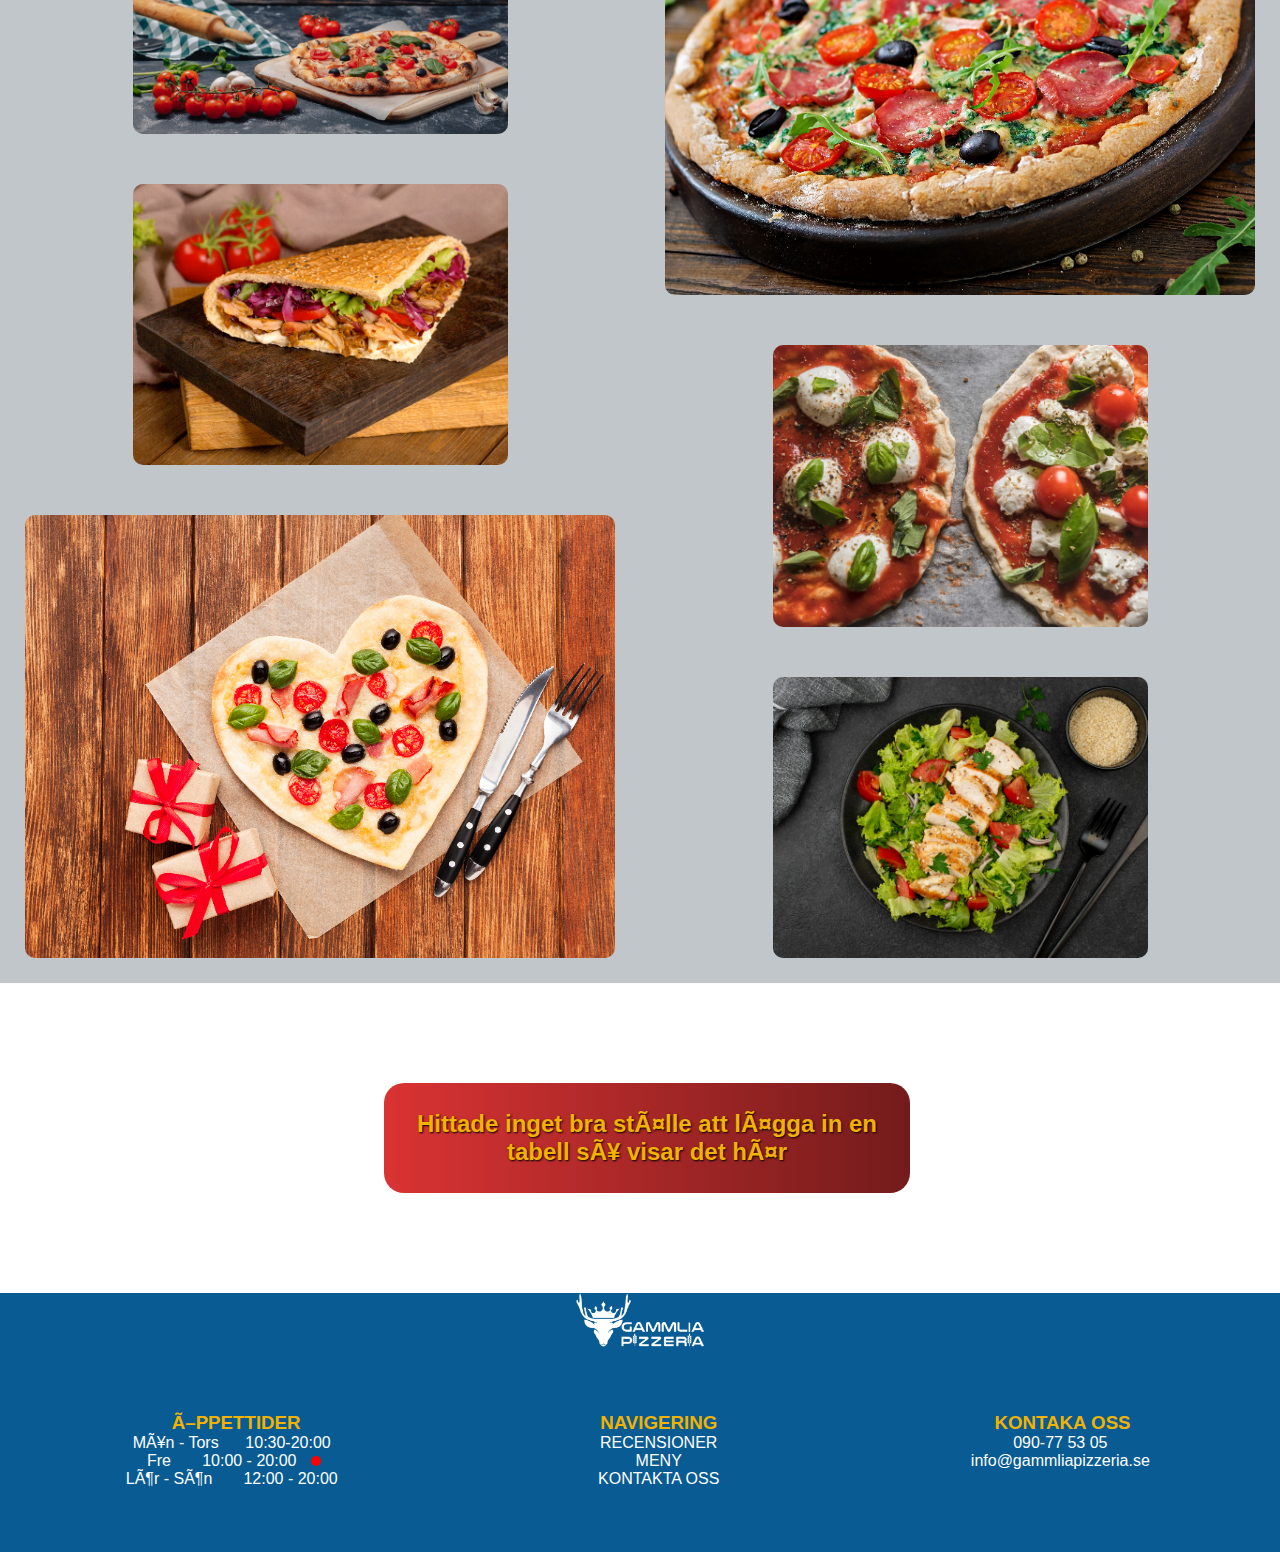
==== commit 77ce1a5f: "37" ====
--- a/index.html
+++ b/index.html
@@ -31,13 +31,11 @@
 		</div>
 
 		<div class="text_size_container baloo">
-			<p>Textstorlek</p>
-
+			Textstorlek
 			<div class="button_container">
-				<button title="kommer fungera sen med javascript"> + </button>
-				<button title="kommer fungera sen med javascript"> - </button>
+				<button id="plus"> + </button>
+				<button id="minus"> - </button>
 			</div>
-
 		</div>
 	</nav>
 
@@ -52,7 +50,7 @@
 			<a href="kontaktaoss.html" class="Button baloo">Kontakta oss här</a>
 		</div>
 	</div>
-	<div class="home_meny_container">
+	<div class="home_meny_container" id="changable">
 		<div class="pizza_container">
 			<div class="pizza_text_container">
 				<h3 class="yellow baloo text_shadow">PIZZOR</h3>
@@ -107,7 +105,6 @@
 			<a href="table.html"><h2>Hittade inget bra ställe att lägga in en tabell så visar det här</h2></a>
 		</div>
 	</div>
-
 	<footer>
 		<div class="logo_footer">
 			<img src="img/logo.png" height="55" alt="logo">
@@ -116,9 +113,9 @@
 			<div class="footer_textbox baloo2">
 				<h3 class="baloo yellow"><strong>ÖPPETTIDER</strong></h3>
 				<ul class="white">
-					<li data-day="1,2,3,4">Mån - Tors &nbsp; &nbsp; &nbsp;10:30-20:00  <span class="arrow"><h5>&#8592;</h5></span>&nbsp;</li>
-					<li data-day="5"> Fre &nbsp; &nbsp; &nbsp; 10:00 - 20:00 <span class="arrow"><h5>&#8592;</h5></span>&nbsp;</li>
-					<li data-day="6,0"> Lör - Sön &nbsp; &nbsp; &nbsp; 12:00 - 20:00 <span class="arrow"><h5>&#8592;</h5></span>&nbsp; </li>
+					<li data-day="1,2,3,4">Mån - Tors &nbsp; &nbsp; &nbsp;10:30-20:00  <span class="red_dot"></span>&nbsp;</li>
+					<li data-day="5"> Fre &nbsp; &nbsp; &nbsp; 10:00 - 20:00 <span class="red_dot"> </span>&nbsp;</li>
+					<li data-day="6,0"> Lör - Sön &nbsp; &nbsp; &nbsp; 12:00 - 20:00 <span class="red_dot"> </span>&nbsp; </li>
 				</ul>
 			</div>
 
--- a/style.css
+++ b/style.css
@@ -150,6 +150,7 @@
 	background-color: #D9D9D9;
 	border-width: 0 0 0 0.1vw;
 	height: auto;
+	cursor: pointer;
 }
 
 /* FOOTER RELATED CODE */
@@ -198,15 +199,13 @@
 	color: #F2B202;
 }
 
-.arrow{
-  display: none; 
+.red_dot{
+  display: none;
+  height: 10px;
+  width: 10px;
+  background-color: red;
+  border-radius: 50%;
   margin-left: 10px;
-  justify-content: center;
-}
-
-.arrow h5{
-	font-size: 14pt;
-	margin: 0;
 }
 
 /* MENY RELATED CODE */
@@ -214,6 +213,7 @@
 .page_title_container{
 	width: 100%;
 	display: flex;
+	flex-direction: column;
 	margin: 125px 0 20px 0;
 }
 
@@ -286,15 +286,22 @@
     border-radius: 20px;
 }
 
-.random_pizza_container {
-	display: flex;
-	flex-direction: column;
+.random_pizza_container{
+	margin: 75px auto;
 	background-color: #484F61;
-	width: 50%;
-	margin: 30px auto;
-	align-items: center;
-}
-
+	text-align: center;
+	padding: 20px 20px;
+	border-radius: 15px;
+}
+
+.pizza_display_container{
+	display: flex;
+	gap: 50px;
+}
+
+.ingrediant_container {
+
+}
 
 /* BILDGALLERI RELATED CODE */
 
@@ -609,15 +616,22 @@
 	color: black !important;
 	padding: 5px 5px;
 	border-radius: 8px;
-	transition: transform 0.2s ease;
+	transition: all 0.2s ease;
 	display: block;
 	width: fit-content;
+	margin: 0 auto;
+	cursor: pointer;
 }
 
 .Button:hover{
 	background-color: darkcyan;
 	color: black;
 	transform: scale(1.1);
+}
+
+.Button_shrink {
+	font-size: 12pt;
+	padding: 3px 3px;
 }
 
 .home_meny-container{
@@ -789,8 +803,4 @@
 .table_container table{
 	width: 750px;
 	height: auto;
-}
-
-.js_button_container{
-	margin: 25px auto;
 }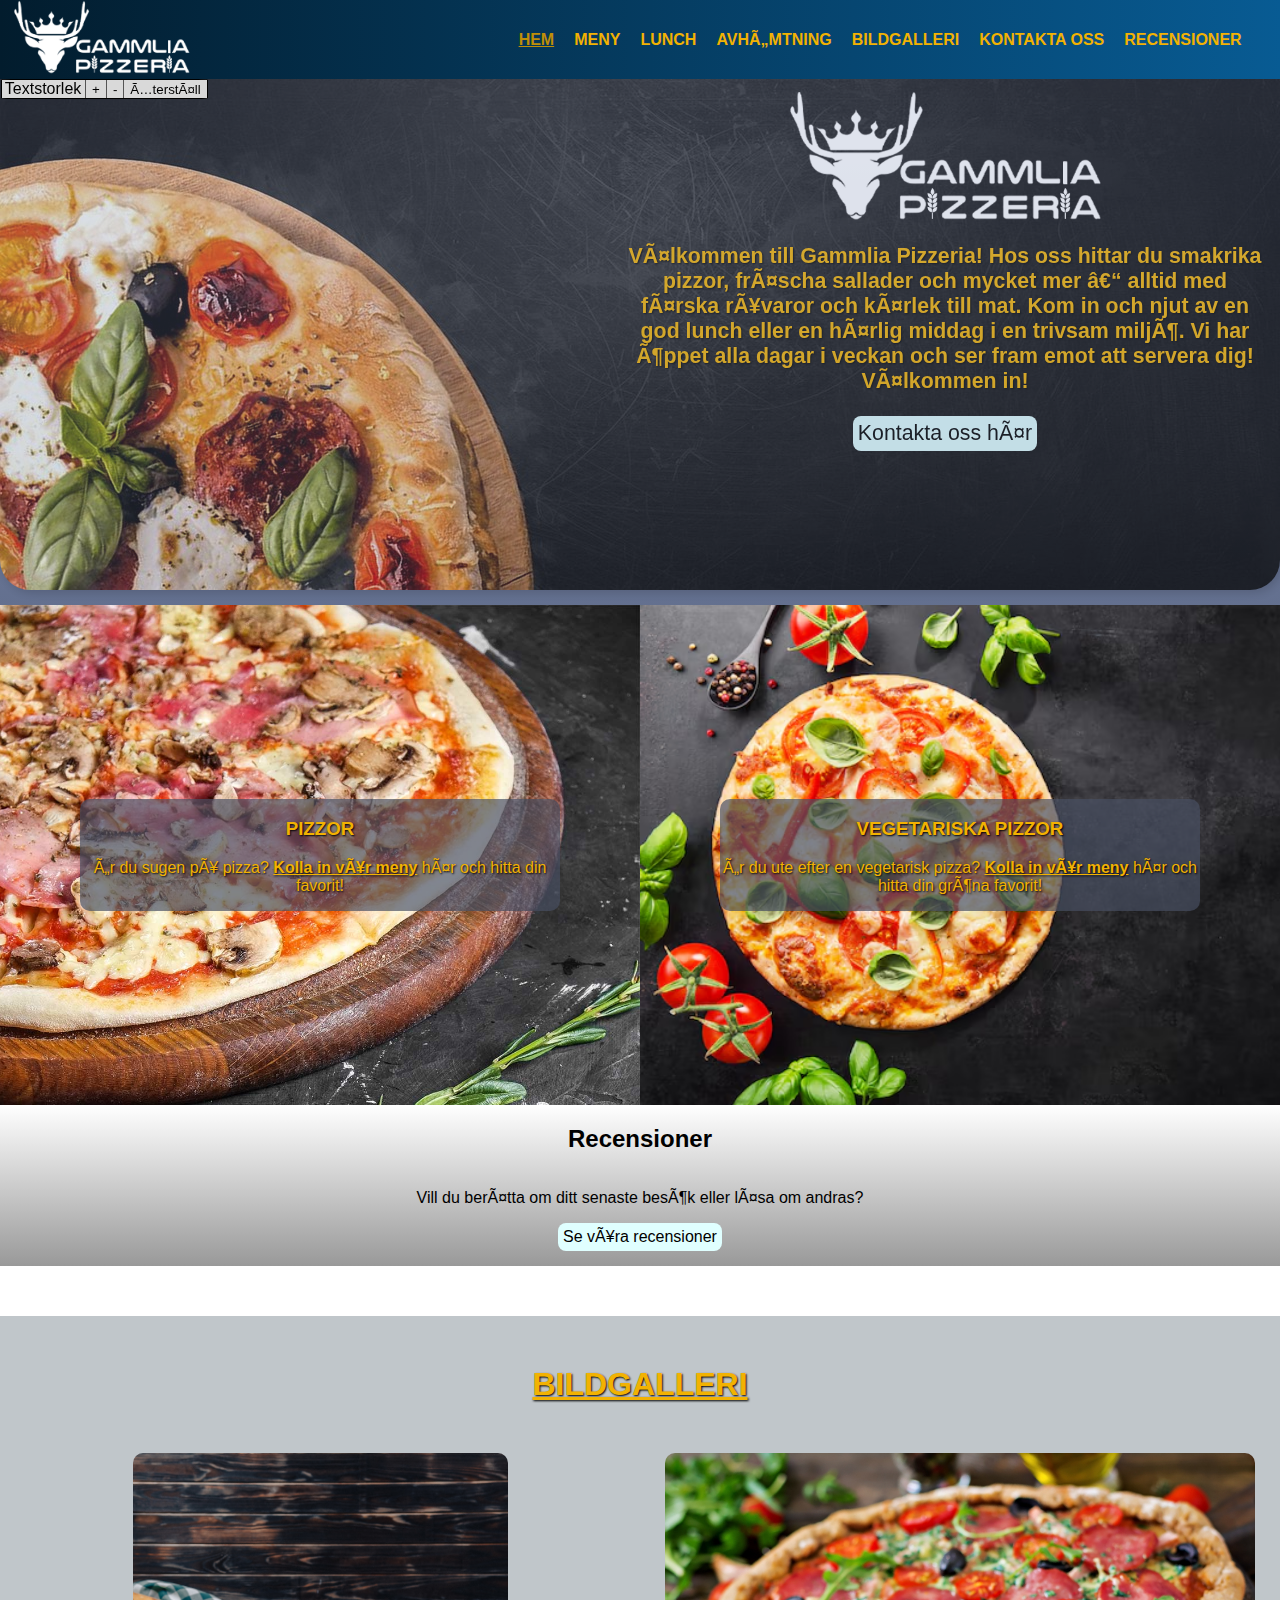
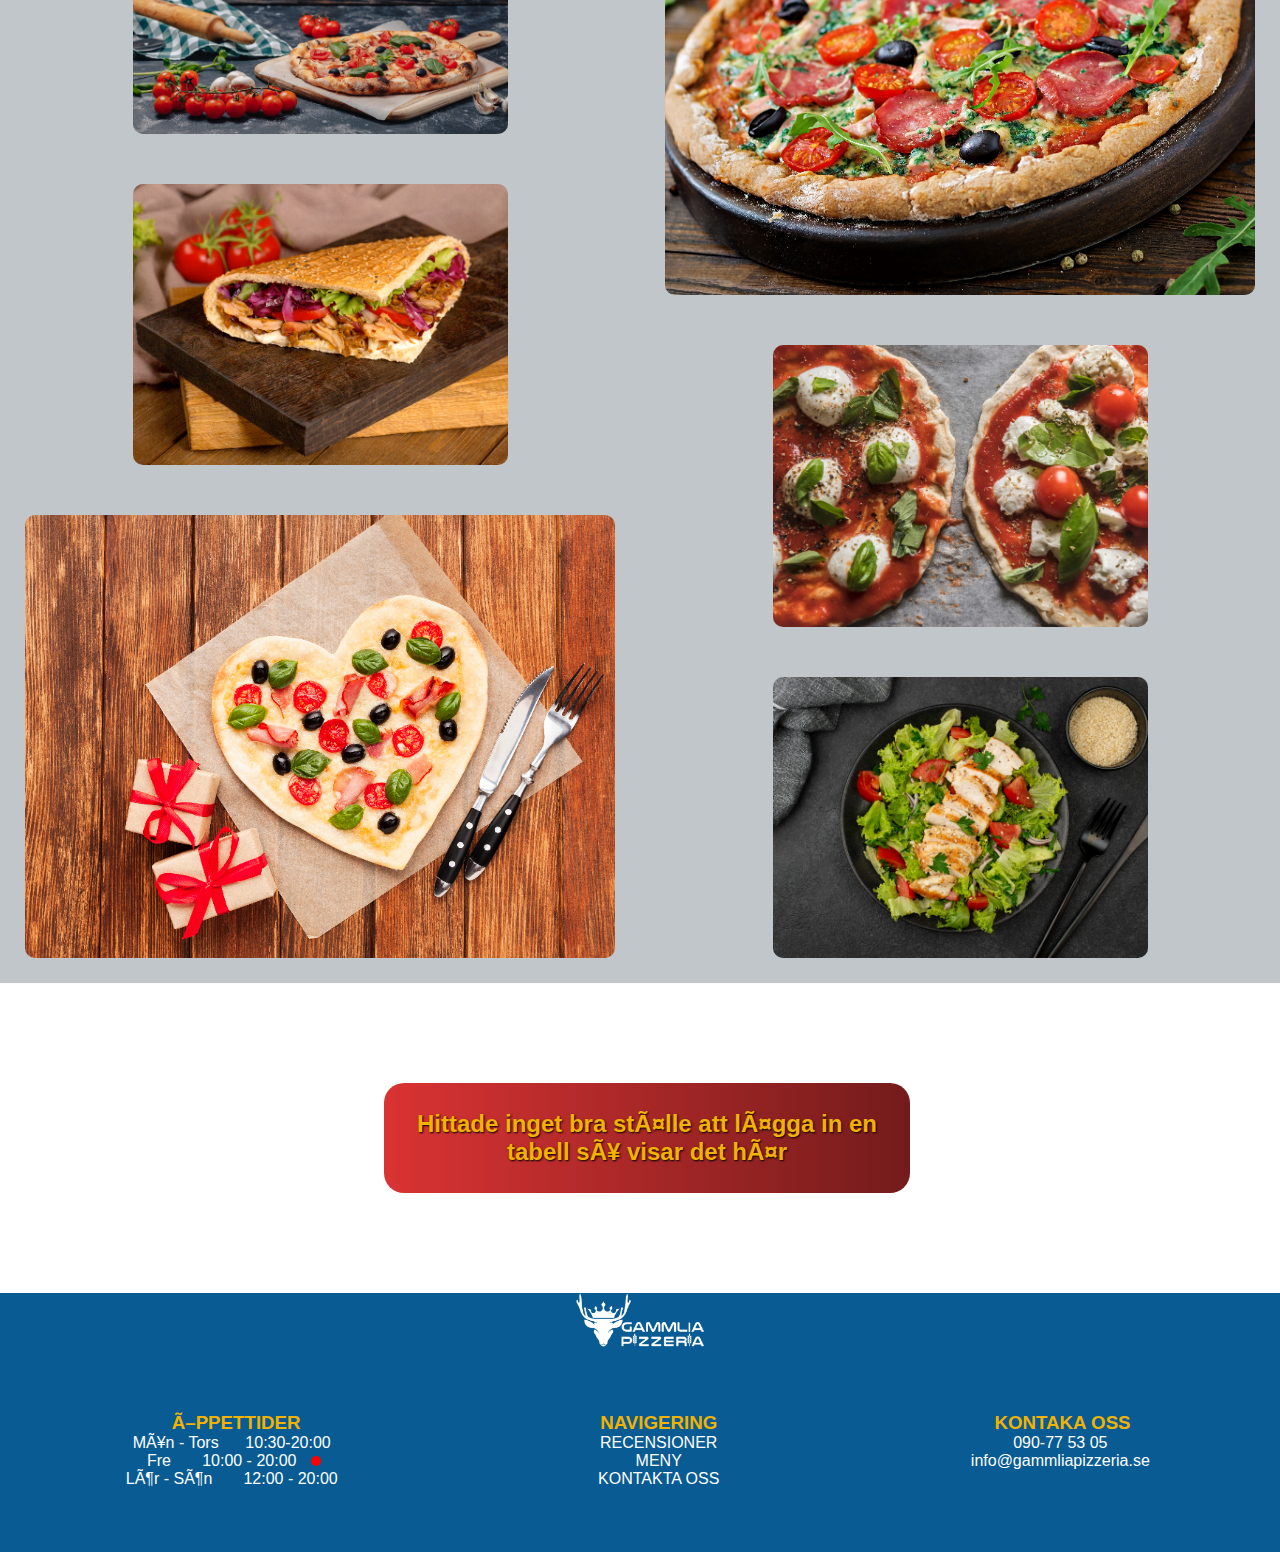
==== commit f4fbabd1: "38" ====
--- a/index.html
+++ b/index.html
@@ -10,6 +10,7 @@
 	<meta name="description" content="Gammlia pizzerias hemsida">
 	<meta name="keywords" content="Gammlia pizzeria">
 	<script src="script.js" defer></script>
+	<script src="https://code.jquery.com/jquery-3.6.0.min.js"></script>
 </head>
 
 <body>
@@ -35,6 +36,7 @@
 			<div class="button_container">
 				<button id="plus"> + </button>
 				<button id="minus"> - </button>
+				<button id="reset">Återställ</button>
 			</div>
 		</div>
 	</nav>
@@ -105,6 +107,7 @@
 			<a href="table.html"><h2>Hittade inget bra ställe att lägga in en tabell så visar det här</h2></a>
 		</div>
 	</div>
+	<div id="scroll_top" class="baloo review_gray box_shadow">Skrolla längst upp</div>
 	<footer>
 		<div class="logo_footer">
 			<img src="img/logo.png" height="55" alt="logo">
--- a/style.css
+++ b/style.css
@@ -84,6 +84,15 @@
 
 .box_shadow{
 	box-shadow: 3px 3px 10px rgba(0, 0, 0, 0.2);
+}
+
+#scroll_top {
+	display: none;
+	position: fixed;
+	padding: 10px;
+	border-radius: 5px;
+	bottom: 20px;
+	left: 15px;
 }
 
 
